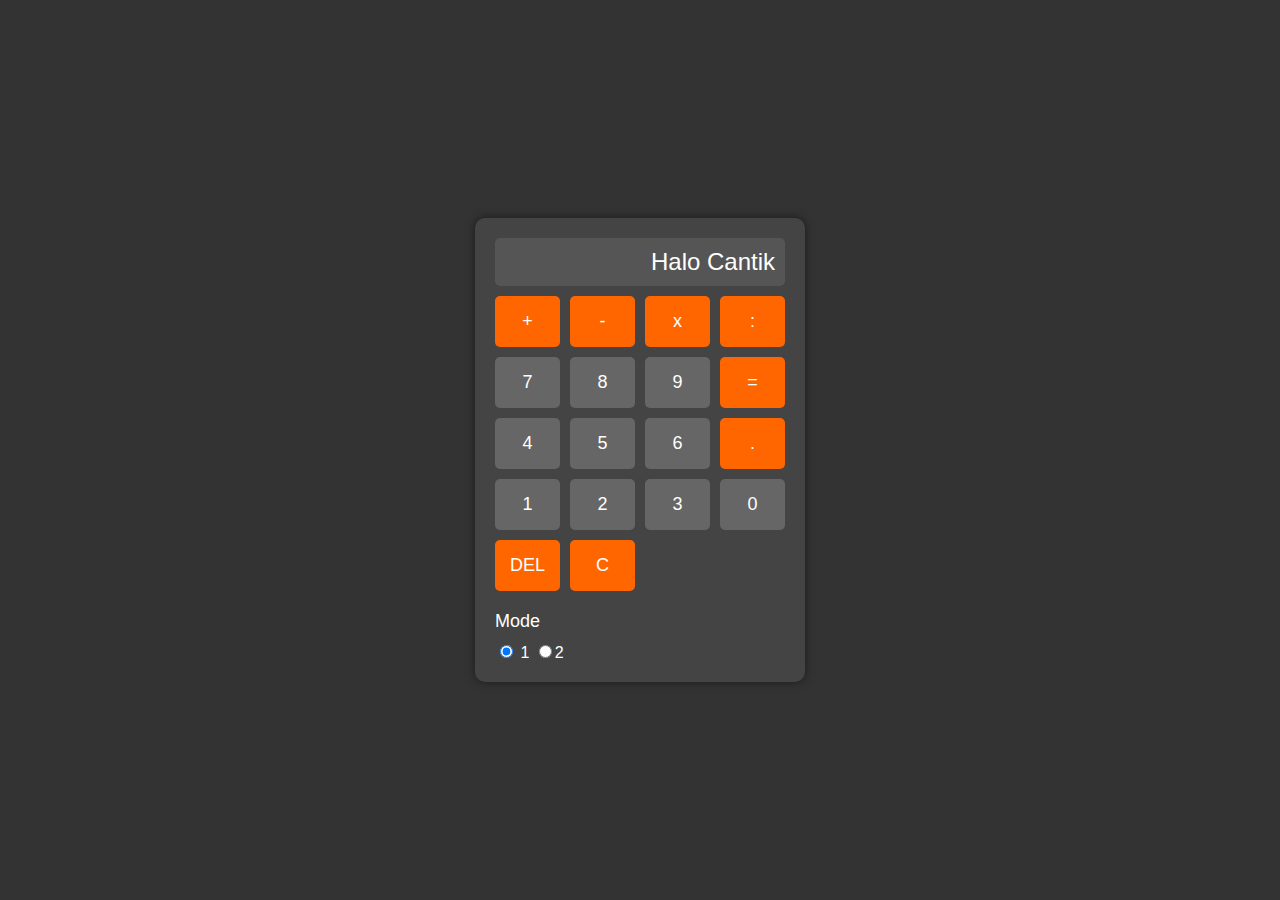
==== index.html @ f55b4af1 "v3" ====
<!DOCTYPE html>
<html lang="en">
<head>
    <meta charset="UTF-8">
    <meta name="viewport" content="width=device-width, initial-scale=1.0">
    <link rel="stylesheet" href="style.css">
    <title>Intan nyebelin</title>
</head>
<body>
    <div class="calculator">
        <div class="display">
            <div class="output">Halo Cantik</div>
        </div>
        <div class="buttons">
            <button class="operator" onclick="appendOperator('+')">+</button>
            <button class="operator" onclick="appendOperator('-')">-</button>
            <button class="operator" onclick="appendOperator('*')">x</button>
            <button class="operator" onclick="appendOperator('/')">:</button>
            <button class="number" onclick="appendNumber('7')">7</button>
            <button class="number" onclick="appendNumber('8')">8</button>
            <button class="number" onclick="appendNumber('9')">9</button>
            <button class="operator" onclick="calculate()">=</button>
            <button class="number" onclick="appendNumber('4')">4</button>
            <button class="number" onclick="appendNumber('5')">5</button>
            <button class="number" onclick="appendNumber('6')">6</button>
            <button class="operator" onclick="appendNumber('.')">.</button>
            <button class="number" onclick="appendNumber('1')">1</button>
            <button class="number" onclick="appendNumber('2')">2</button>
            <button class="number" onclick="appendNumber('3')">3</button>
            <button class="number" onclick="appendNumber('0')">0</button>
            <button class="operator" onclick="deleteLast()">DEL</button>
            <button class="clear" onclick="clearDisplay()">C</button>
            
        </div>
        <div class="theme-switch">
            <div class="theme-label">Mode</div>
            <div class="radio-buttons">
                <label>
                    <input type="radio" name="theme" value="dark" onclick="toggleTheme('dark')" checked> 1
                </label>
                <label>
                    <input type="radio" name="theme" value="light" onclick="toggleTheme('light')">2
                </label>
            </div>
        </div>

    <script src="script.js"></script>
</body>
</html>
---- style.css ----
body {
    background-color: #333;
    color: #fff;
    font-family: sans-serif;
    display: flex;
    justify-content: center;
    align-items: center;
    min-height: 100vh;
    margin: 0;
}

.calculator {
    background-color: #444;
    padding: 20px;
    border-radius: 10px;
    box-shadow: 0 0 10px rgba(0, 0, 0, 0.5);
}

.display {
    background-color: #555;
    padding: 10px;
    border-radius: 5px;
    font-size: 24px;
    text-align: right;
    margin-bottom: 10px;
}

.buttons {
    display: grid;
    grid-template-columns: repeat(4, 1fr);
    grid-gap: 10px;
}

button {
    background-color: #666;
    color: #fff;
    border: none;
    padding: 15px;
    border-radius: 5px;
    font-size: 18px;
    cursor: pointer;
}

button:hover {
    background-color: #777;
}

.operator {
    background-color: #ff6600;
}

.clear {
    background-color: #ff6600;
}

.equals {
    background-color: #ff6600;
    grid-column: span 2;
}

.reset {
    background-color: #ff6600;
}

.theme-switch {
    margin-top: 20px;
}

.theme-label {
    font-size: 18px;
    margin-bottom: 10px;
}

.switch {
    position: relative;
    display: inline-block;
    width: 60px;
    height: 34px;
}

.switch input {
    opacity: 0;
    width: 0;
    height: 0;
}

.slider {
    position: absolute;
    cursor: pointer;
    top: 0;
    left: 0;
    right: 0;
    bottom: 0;
    background-color: #ccc;
    -webkit-transition: .4s;
    transition: .4s;
}

.slider:before {
    position: absolute;
    content: "";
    height: 26px;
    width: 26px;
    left: 4px;
    bottom: 4px;
    background-color: white;
    -webkit-transition: .4s;
    transition: .4s;
}

input:checked + .slider {
    background-color: #2196F3;
}

input:focus + .slider {
    box-shadow: 0 0 1px #2196F3;
}

input:checked + .slider:before {
    -webkit-transform: translateX(26px);
    -ms-transform: translateX(26px);
    transform: translateX(26px);
}

.theme-dark {
    background-color: #333;
    color: #fff;
}

.theme-light {
    background-color: #560000;
    color: #fff;
}
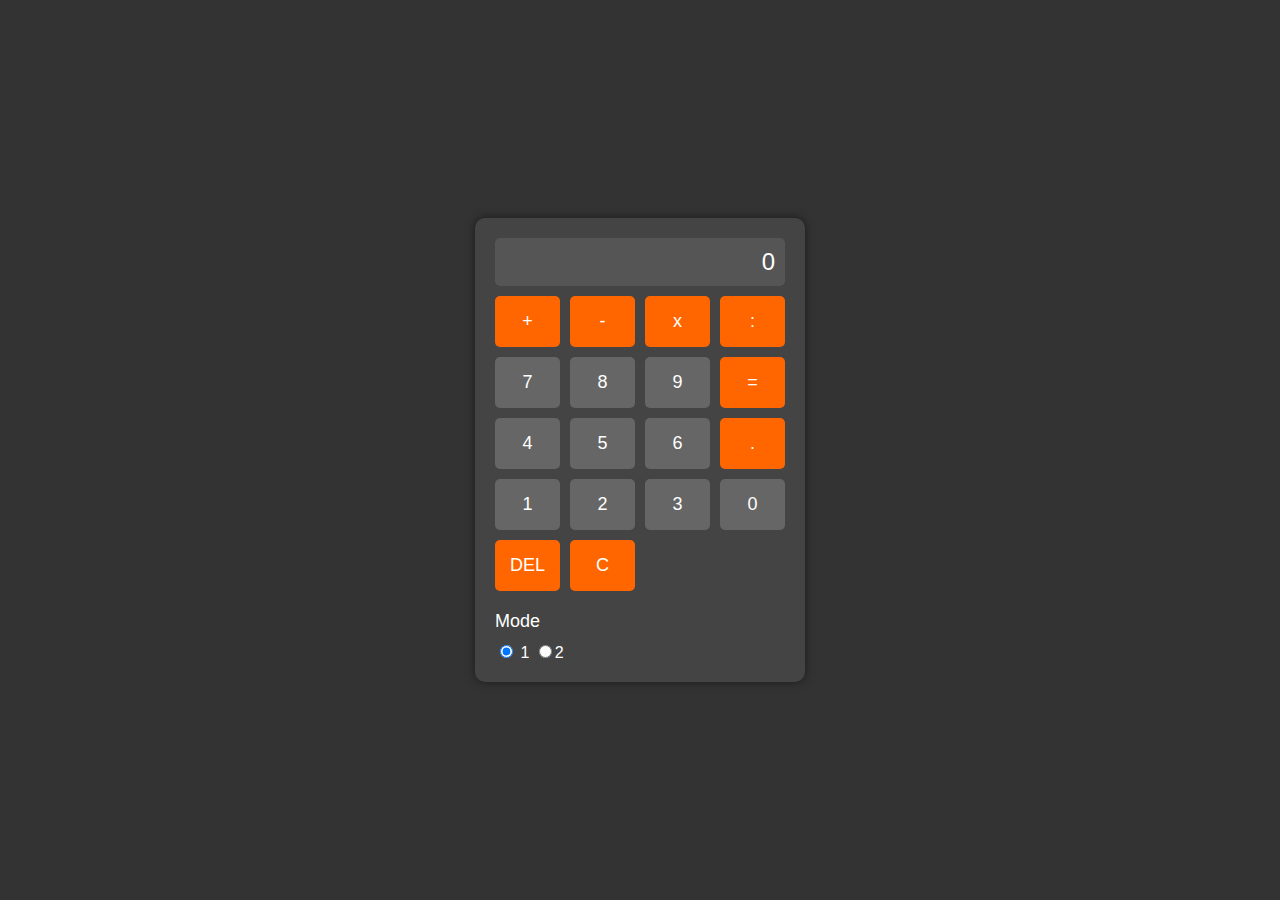
==== commit 1c6e7703: "v3.0" ====
--- a/index.html
+++ b/index.html
@@ -9,7 +9,7 @@
 <body>
     <div class="calculator">
         <div class="display">
-            <div class="output">Halo Cantik</div>
+            <div class="output">0</div>
         </div>
         <div class="buttons">
             <button class="operator" onclick="appendOperator('+')">+</button>
